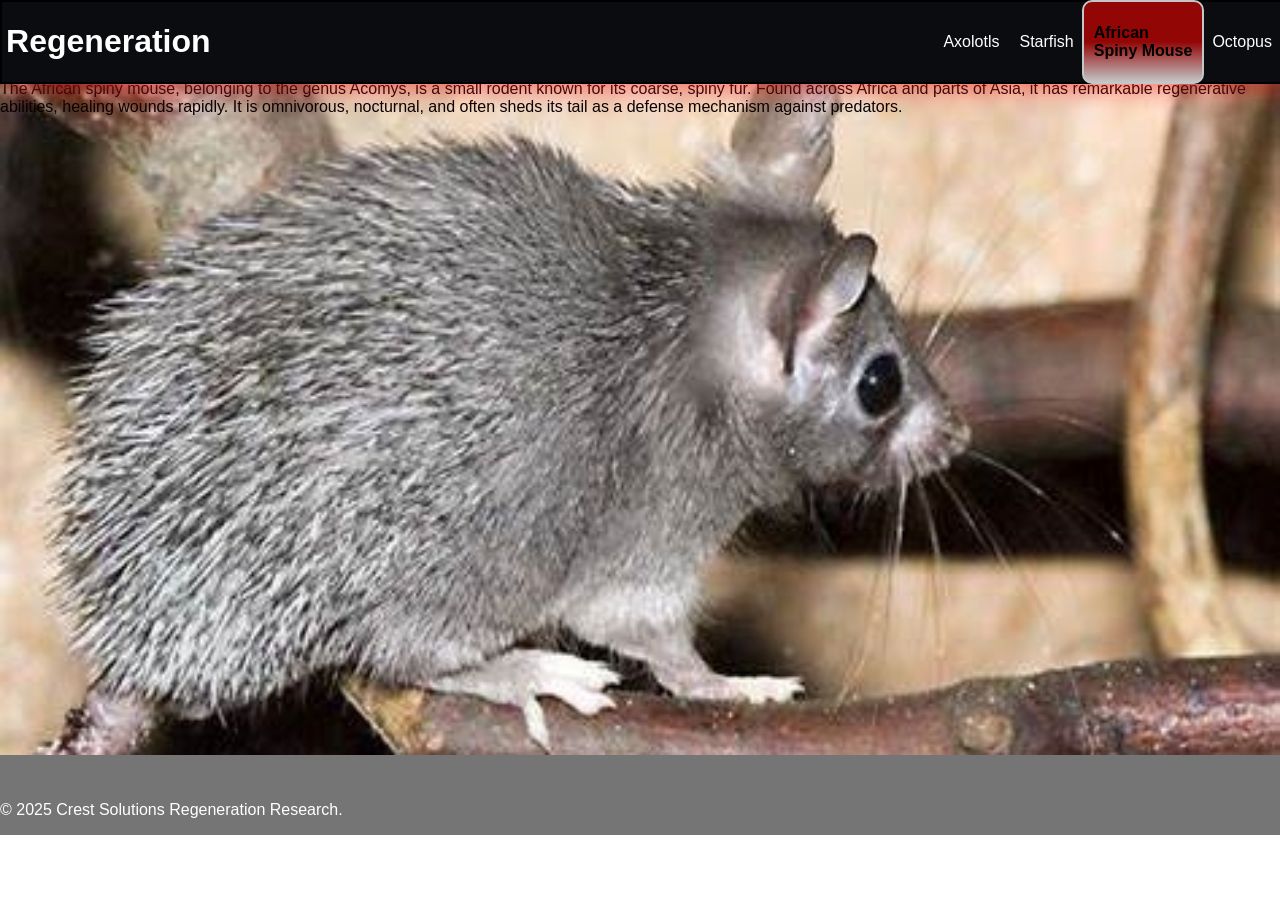
==== africanSpinyMouse.html @ 03b3c4ce "fix nav bar" ====
<!DOCTYPE html>
<html lang="en">
    <head>
        <meta charset="UTF-8">
        <meta name="viewport" content="width=device-width, initial-scale=1.0">
        <title>African Spiny Mouse</title>
        <link rel="stylesheet" href="styles.css">
    </head>
    <body>
        <header>
            <a id="home-link" href="/"><h1 id="heading">Regeneration</h1></a>
            <nav>
                <ul id="nav-list">
                    <li class="nav-btns"><a class="nav-links" href="axolotls.html">Axolotls</a></li>
                    <li class="nav-btns"><a class="nav-links" href="starfish.html">Starfish</a></li>
                    <li class="nav-btns"><a class="nav-links current-tab" href="africanSpinyMouse.html">African<br>Spiny Mouse</a></li>
                    <li class="nav-btns"><a class="nav-links" href="octopus.html">Octopus</a></li>
                </ul>
            </nav>
        </header>
        <main id="home-main"> 
            <div class="bg-div" id="africanSpinyMouse">
                <div>
                    <article class="details">
                        The African spiny mouse, belonging to the genus Acomys, is a small rodent known for its coarse, spiny fur. Found across Africa and parts of Asia, it has remarkable regenerative abilities, healing wounds rapidly. It is omnivorous, nocturnal, and often sheds its tail as a defense mechanism against predators.
                    </article>
                </div>
            </div>
            <footer>
                <p>&copy; 2025 Crest Solutions Regeneration Research.</p>
            </footer>
        </main>
    </body>
</html>
---- styles.css ----
:root {
--pitch-black: #0B0C10;
--dark-grey: #1F2833;
--steel-grey: #C5C6C7;
--light-turq: #66FCF1;
--dark-turq: #45A29E;
--white: white;
}

@keyframes hover {
    from {
        color: var(--initial-color);
    }
    to {
        color:var(--second-color);
    }
}

@keyframes navHoverEffect {
    from {
        background-color: var(--pitch-black);
        padding: 0 10px;
        padding-bottom: 0;
        
    }
    to {
        background: linear-gradient(to bottom, var(--pitch-black), var(--pitch-black), var(--steel-grey));
        padding: 0 10px;
        padding-bottom: 20px;
    }
}

html {
    font-family:Tahoma, sans-serif;
}

h1, h2, h3, h4, h5, p, li {
    color: var(--white);
}

dfn {
    font-style: normal;
}

body {
    width: 100%;
    margin-left: 0;
    background-color: var(--white);
    padding: 0;
}

header {
    display: flex;
    position: fixed;
    margin: 0;
    background-color: var(--pitch-black);
    margin-left: 0px;
    top:0;
    height: 80px;
    width:100%;
    border: solid 2px black;
    justify-content: space-between;
    box-shadow: 0px 5px 25px rgba(249, 33, 33, 0.614);
}

#heading {
    padding-left: 2%;
    text-decoration: none;
}

#heading:hover {
    --initial-color:rgb(255, 255, 255);
    --second-color:red;
    animation: hover 0.3s forwards;
}

#home-link {
    text-decoration: none;
}

nav {
    display: flex;
    width:50%;
}

#nav-list {
    padding: 0;
    margin: 0;
    height: 100%;
    display: flex;
    width:100%;
    flex-direction: row;
    justify-content:right;
    align-items: center;
}

.nav-links {
    display: flex;
    padding: 0 10px;
    margin: -1px;
    align-items: center;
    justify-items:center;
    color: white;
    text-decoration: none;
    height: 100%;
    width: auto;
    background-color: var(--pitch-black);
}
.nav-btns {
    display: flex;
    padding: 0;
    margin: 5p;
    align-items: center;
    justify-items: center;
    display: flex;
    /* color: aliceblue; */
    height: 100%;
    border: solid 1px black;
    list-style: none;
}

.nav-links:hover {
    display: flex;
    margin: -3px;
    z-index: 2;
    align-items: center;
    justify-items: right;
    --initial-color:white;
    --second-color: rgb(218, 32, 32);
    text-decoration: none;
    height: 100%;
    width: auto;
    border: solid 2px var(--steel-grey);
    border-radius: 10px;
    background: linear-gradient(to bottom, var(--pitch-black), var(--pitch-black), var(--steel-grey));
    animation:navHoverEffect .3s forwards, hover 0.3s forwards;
    
    
}

.current-tab {
    display: flex;
    font-weight: bold;
    margin: -3px;
    z-index: 1;
    align-items: center;
    justify-items: right;
    color: rgb(0, 0, 0);
    text-decoration: none;
    height: 100%;
    width: auto;
    border: solid 2px var(--steel-grey);
    border-radius: 10px;
    background: linear-gradient(to bottom, rgb(147, 6, 6), rgb(147, 6, 6), var(--steel-grey));
}

main {
    display: flex;
    justify-content:space-around;
    flex-direction: column;
    margin-left: -10px;
    margin: 0;
    padding: 0;
    width: 100%;
    margin-top: 80px;
    background-color: rgba(0, 0, 0, 0.543);
}

.bg-div {
    background-image: url(images/octopus.jpg);
    margin: 30px 0;
}

#regen-in-animals {
    margin-top: 0;
}

#research-ad-app  {
    background-image: url(images/reseacrch.jpg);
    background-size: cover;
}

#benefits {
    background-image: url(images/plant.jpg);
    background-size: cover;
    background-position: center;
}

#conclusion {
    display: flex;
    background-image: url(images/light.jpg);
    background-size: cover; 

}

#axolotls {
    background-image: url(/images/axolotls.jpg);
    height:75vh;
    background-size: cover;
    background-position: center;
    margin-top: 0;
}

#africanSpinyMouse {
    background-image: url(/images/afrspinyrodent.jpg);
    height:75vh;
    background-size: cover;
    background-position: center;
    margin-top: 0;
}

#starfish {
    background-image: url(/images/starfish.jpg);
    height:75vh;
    background-size: cover;
    background-position: center;
    margin-top: 0;
}

#octopus {
    background-image: url(/images/octopus2.jpeg);
    height:75vh;
    background-size: cover;
    background-position: center;
    margin-top: 0;
}

section {
    display: flex;
    background-color: rgba(19, 19, 19, 0.637);
    width:70%;
    margin: auto;
    height: inherit;
    align-items: center;
    padding: 2%;

}

footer {
    margin-bottom: 0;
    padding: 0;
}
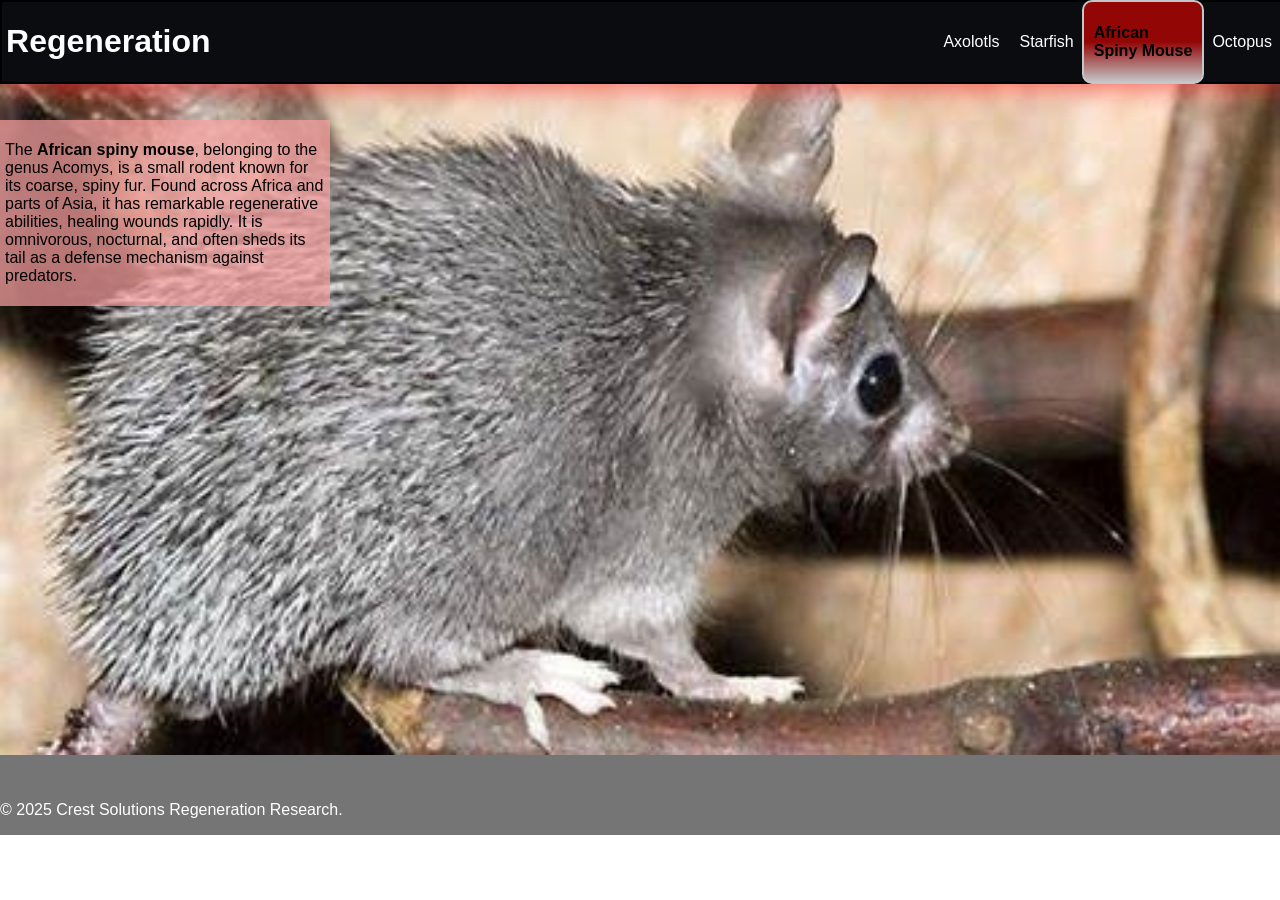
==== commit 9bc7c156: "added text for the animals and formated the divs" ====
--- a/africanSpinyMouse.html
+++ b/africanSpinyMouse.html
@@ -22,7 +22,7 @@
             <div class="bg-div" id="africanSpinyMouse">
                 <div>
                     <article class="details">
-                        The African spiny mouse, belonging to the genus Acomys, is a small rodent known for its coarse, spiny fur. Found across Africa and parts of Asia, it has remarkable regenerative abilities, healing wounds rapidly. It is omnivorous, nocturnal, and often sheds its tail as a defense mechanism against predators.
+                        <p>The <strong>African spiny mouse</strong>, belonging to the genus Acomys, is a small rodent known for its coarse, spiny fur. Found across Africa and parts of Asia, it has remarkable regenerative abilities, healing wounds rapidly. It is omnivorous, nocturnal, and often sheds its tail as a defense mechanism against predators.</p>
                     </article>
                 </div>
             </div>
--- a/styles.css
+++ b/styles.css
@@ -225,6 +225,21 @@
     margin-top: 0;
 }
 
+.details {
+    display: flex;
+    height: auto;
+    justify-self: right;
+    background-color: rgba(250, 161, 161, 0.712);
+    width: 25%;
+    margin-right: 30px;
+    margin-top: 40px;
+    padding: 5px;
+}
+
+.details p {
+    color: black
+}
+
 section {
     display: flex;
     background-color: rgba(19, 19, 19, 0.637);
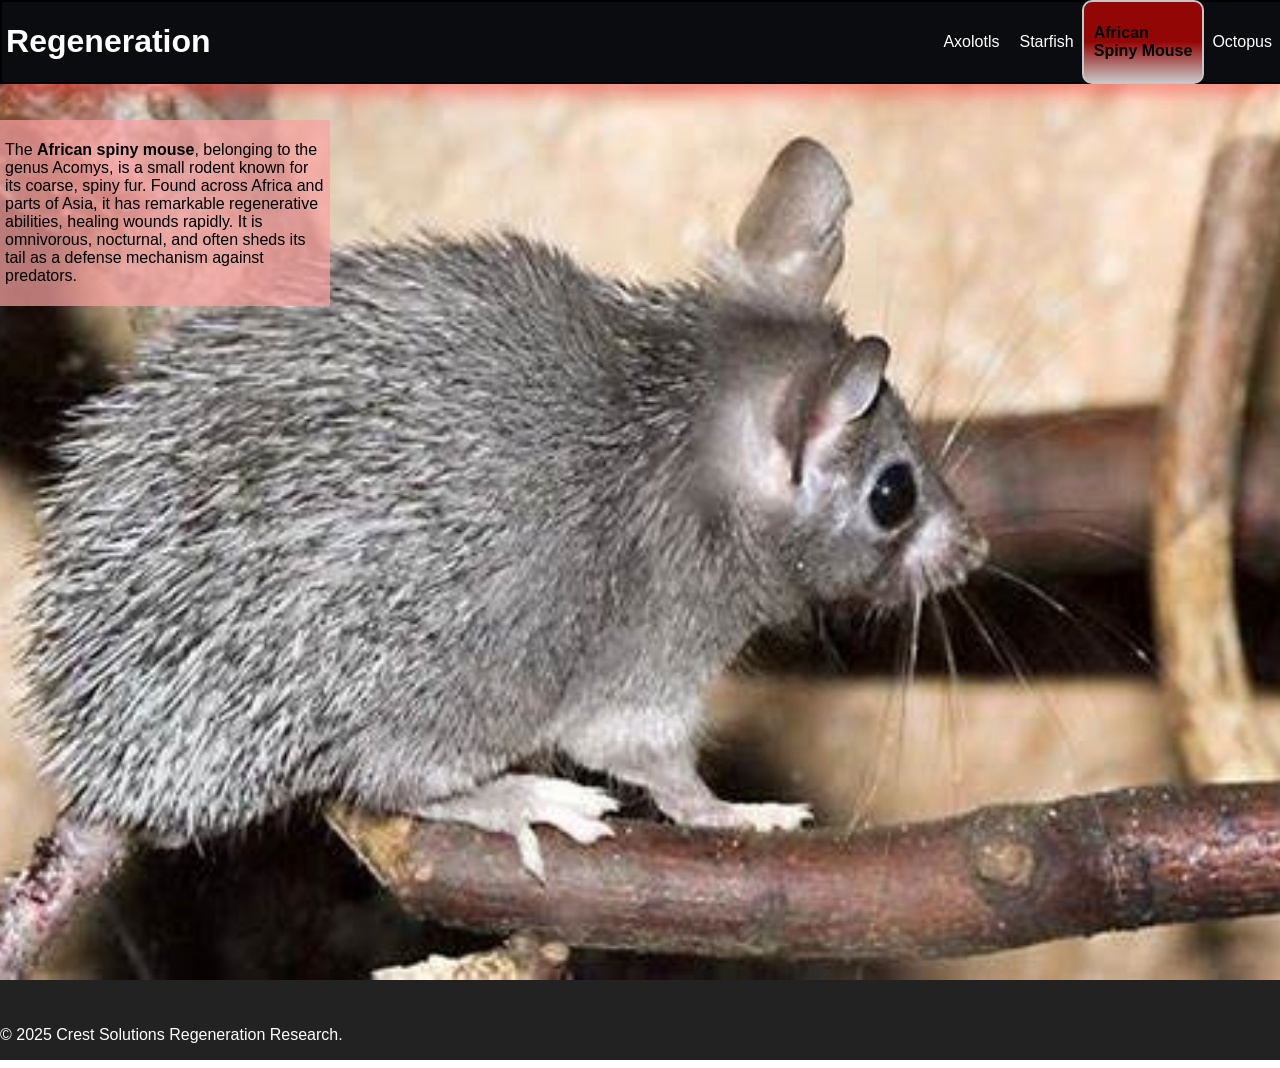
==== commit 806112e8: "changes to nav links and style" ====
--- a/africanSpinyMouse.html
+++ b/africanSpinyMouse.html
@@ -8,7 +8,7 @@
     </head>
     <body>
         <header>
-            <a id="home-link" href="/"><h1 id="heading">Regeneration</h1></a>
+            <a id="home-link" href="./"><h1 id="heading">Regeneration</h1></a>
             <nav>
                 <ul id="nav-list">
                     <li class="nav-btns"><a class="nav-links" href="axolotls.html">Axolotls</a></li>
--- a/styles.css
+++ b/styles.css
@@ -1,7 +1,7 @@
 :root {
 --pitch-black: #0B0C10;
 --dark-grey: #1F2833;
---steel-grey: #C5C6C7;
+--steel-grey: #c7c5c5;
 --light-turq: #66FCF1;
 --dark-turq: #45A29E;
 --white: white;
@@ -35,6 +35,10 @@
 }
 
 h1, h2, h3, h4, h5, p, li {
+    color: var(--white);
+}
+
+a {
     color: var(--white);
 }
 
@@ -163,7 +167,7 @@
     padding: 0;
     width: 100%;
     margin-top: 80px;
-    background-color: rgba(0, 0, 0, 0.543);
+    background-color: rgb(34, 34, 34);
 }
 
 .bg-div {
@@ -195,7 +199,7 @@
 
 #axolotls {
     background-image: url(/images/axolotls.jpg);
-    height:75vh;
+    height:100vh;
     background-size: cover;
     background-position: center;
     margin-top: 0;
@@ -203,7 +207,7 @@
 
 #africanSpinyMouse {
     background-image: url(/images/afrspinyrodent.jpg);
-    height:75vh;
+    height:100vh;
     background-size: cover;
     background-position: center;
     margin-top: 0;
@@ -211,7 +215,7 @@
 
 #starfish {
     background-image: url(/images/starfish.jpg);
-    height:75vh;
+    height:100vh;
     background-size: cover;
     background-position: center;
     margin-top: 0;
@@ -219,7 +223,7 @@
 
 #octopus {
     background-image: url(/images/octopus2.jpeg);
-    height:75vh;
+    height:100vh;
     background-size: cover;
     background-position: center;
     margin-top: 0;
